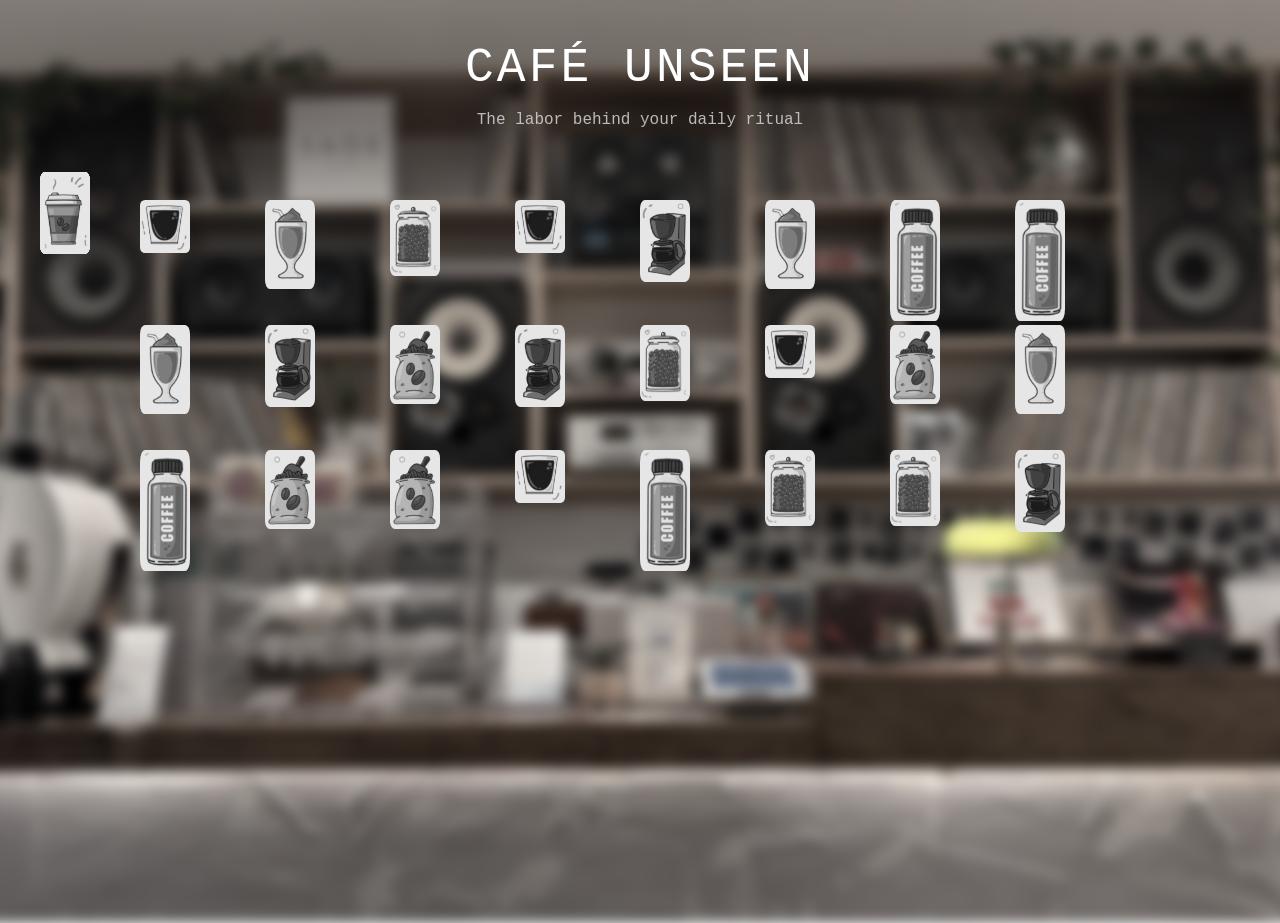
==== main.html @ 431c5e8b "added front page & refined the main page" ====
<!doctype html>
<html lang="en">
<head>
    <meta charset="utf-8">
    <title>Café UnSeen | Truth Not Withheld</title>
    <meta name="viewport" content="width=device-width, initial-scale=1.0">

     <link href="https://cdn.jsdelivr.net/npm/bootstrap@5.3.3/dist/css/bootstrap.min.css" rel="stylesheet">

    <link rel="stylesheet" href="style.css">
</head>

<body>
    <div class="page-container">

        <h1 class="title">Café UnSeen</h1>
        <p class="subtitle">The labor behind your daily ritual</p>

        <div class="icon interactive" data-info="Wage gap: Barista $12/hr vs CEO $4000/hr">
            <img src="icons/bean_bag01.png">
        </div>
        <div class="icon interactive" data-info="Coffee bag labor: 12 to 14 hour harvest days">
            <img src="icons/bean_bag02.png">
        </div>
        <div class="icon interactive" data-info="Farmers earn less than 5% of retail price">
            <img src="icons/bean_bag03.png">
        </div>
        <div class="icon interactive" data-info="Global coffee trade still follows colonial routes">
            <img src="icons/bean_bag04.png">
        </div>

        <div class="icon interactive" data-info="Farmers paid $1.20/lb while retail markup reaches 400%">
            <img src="icons/beans01.png">
        </div>
        <div class="icon interactive" data-info="Coffee cherries must be hand-picked — intense labor">
            <img src="icons/beans02.png">
        </div>
        <div class="icon interactive" data-info="Climate change threatens 60% of coffee species">
            <img src="icons/beans03.png">
        </div>
        <div class="icon interactive" data-info="Processing beans uses large amounts of water">
            <img src="icons/beans04.png">
        </div>

        <div class="icon interactive" data-info="Plastic waste + high carbon shipping footprint">
            <img src="icons/bottled_coffee01.png">
        </div>
        <div class="icon interactive" data-info="Bottled coffee often travels thousands of miles">
            <img src="icons/bottled_coffee02.png">
        </div>
        <div class="icon interactive" data-info="Packaging accounts for 45% of emissions">
            <img src="icons/bottled_coffee03.png">
        </div>
        <div class="icon interactive" data-info="Single-use bottles hide massive labor chains">
            <img src="icons/bottled_coffee04.png">
        </div>

        <div class="icon interactive" data-info="Cappuccino: 53 gallons of water used per cup">
            <img src="icons/cappuccino01.png">
        </div>
        <div class="icon interactive" data-info="Milk production is the largest CO₂ contributor">
            <img src="icons/cappuccino02.png">
        </div>
        <div class="icon interactive" data-info="Dairy workers face harsh conditions and low pay">
            <img src="icons/cappuccino03.png">
        </div>
        <div class="icon interactive" data-info="Café drinks hide global supply chain labor">
            <img src="icons/cappuccino04.png">
        </div>

        <div class="icon interactive" data-info="50 billion disposable cups thrown away yearly">
            <img src="icons/cup01.png">
        </div>
        <div class="icon interactive" data-info="Paper cups are lined with plastic — not recyclable">
            <img src="icons/cup02.png">
        </div>
        <div class="icon interactive" data-info="Cup waste is a major landfill contributor">
            <img src="icons/cup03.png">
        </div>
        <div class="icon interactive" data-info="Convenience hides environmental cost">
            <img src="icons/cup04.png">
        </div>

        <div class="icon interactive" data-info="Espresso machines: high energy use + hidden maintenance labor">
            <img src="icons/espresso_machine01.png">
        </div>
        <div class="icon interactive" data-info="Machines require constant cleaning — invisible labor">
            <img src="icons/espresso_machine02.png">
        </div>
        <div class="icon interactive" data-info="Repairs are expensive and often outsourced">
            <img src="icons/espresso_machine03.png">
        </div>
        <div class="icon interactive" data-info="Energy use spikes during peak café hours">
            <img src="icons/espresso_machine04.png">
        </div>

        <div class="icon interactive" data-info="Latte: milk production is the largest CO₂ contributor">
            <img src="icons/latte01.png">
        </div>
        <div class="icon interactive" data-info="Lattes require more resources than black coffee">
            <img src="icons/latte02.png">
        </div>
        <div class="icon interactive" data-info="Dairy supply chains involve intense labor">
            <img src="icons/latte03.png">
        </div>
        <div class="icon interactive" data-info="Milk waste is a major hidden cost in cafés">
            <img src="icons/latte04.png">
        </div>

    </div>

    <div id="popup" class="popup hidden">
        <div class="popup-content">
            <p id="popup-text"></p>
        </div>
    </div>

    <script src="script.js"></script>

    <script 
        src="https://cdn.jsdelivr.net/npm/bootstrap@5.3.3/dist/js/bootstrap.bundle.min.js">
    </script>

</body>
</html>
---- style.css ----
body {
    margin: 0;
    padding: 0;
    height: 100vh;
    width: 100vw;
    position: relative;
    overflow: hidden;
    font-family: "Courier New", monospace;
}

body::before {
    content: "";
    position: absolute;
    inset: 0;
    background-image: url('cafe_backgroundmain.JPEG');
    background-size: cover;
    background-position: center;
    background-repeat: no-repeat;

    filter: blur(6px) grayscale(60%);
    transform: scale(1.05);
    z-index: -1;
}

.title {
    font-size: 3rem;
    letter-spacing: 3px;
    text-transform: uppercase;
    margin-bottom: 10px;
    color: white;
}

.subtitle {
    opacity: 0.8;
    margin-bottom: 40px;
    color: #e0e0e0;
}

.page-container {
    padding: 40px;
    text-align: center;
}

.coffee-item {
    width: 220px;
    position: relative;
    cursor: pointer;
    transition: 0.3s;
}

.coffee-item img {
    width: 100%;
    filter: contrast(70%) brightness(80%);
    transition: 0.3s;
}

.coffee-item:hover img {
    filter: blur(3px) brightness(60%);
    transform: scale(1.03);
}

.label {
    display: block;
    margin-top: 10px;
    font-size: 1rem;
    opacity: 0.7;
}

.disabled {
    cursor: not-allowed;
    opacity: 0.3;
}

.popup {
    position: fixed;
    inset: 0; 
    display: flex;
    justify-content: center;
    align-items: center;
    background: rgba(10, 10, 10, 0.85);
    backdrop-filter: blur(6px);
}

.popup.hidden {
    display: none;
}

.popup-content {
    background: #1a1a1a;
    border: 2px solid #444;
    padding: 30px;
    width: 60%;
    max-width: 500px;
    color: #e5e5e5;
    font-family: "Courier New", monospace;
    line-height: 1.6;
    text-align: left;
    letter-spacing: 0.5px;
    box-shadow: 0 0 20px rgba(0,0,0,0.6);
    animation: popupFade 0.3s ease-out;
}

.icon img {
    width: 100%;
    border-radius: 10%;  
    filter: grayscale(100%) contrast(80%);
    transition: 0.3s;
}

.icon:hover img {
    filter: blur(3px) brightness(60%);
    transform: scale(1.05);
}

.icon {
    width: 50px;
    height: 50px;
    position: absolute;
    cursor: pointer;
}

@media (max-width: 768px) {
    .icon {
        width: 100px;
        height: 100px;
    }
}
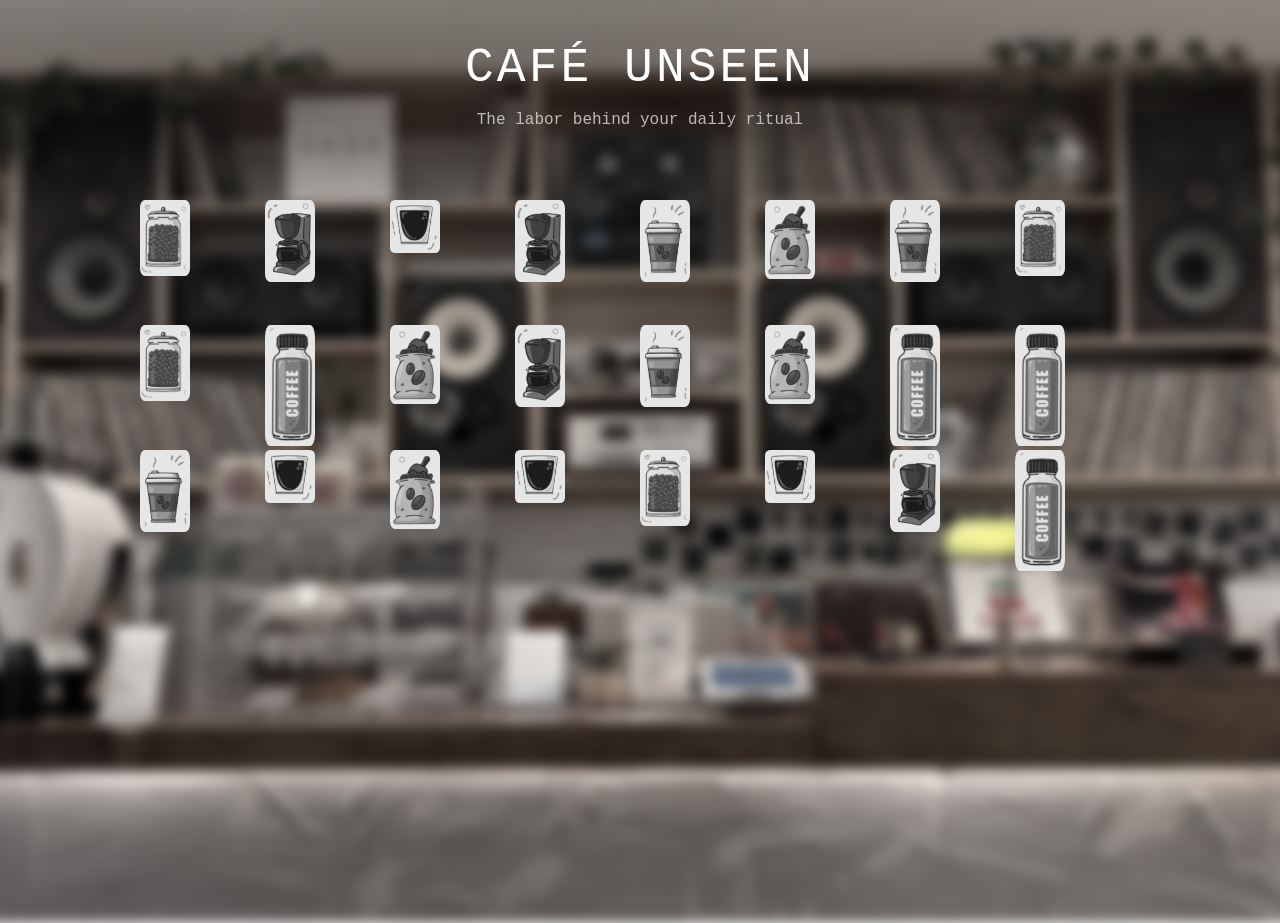
==== commit 96dd60ac: "added explotion and fixed the drifting icon to the left" ====
--- a/main.html
+++ b/main.html
@@ -68,19 +68,6 @@
             <img src="icons/cappuccino04.png">
         </div>
 
-        <div class="icon interactive" data-info="50 billion disposable cups thrown away yearly">
-            <img src="icons/cup01.png">
-        </div>
-        <div class="icon interactive" data-info="Paper cups are lined with plastic — not recyclable">
-            <img src="icons/cup02.png">
-        </div>
-        <div class="icon interactive" data-info="Cup waste is a major landfill contributor">
-            <img src="icons/cup03.png">
-        </div>
-        <div class="icon interactive" data-info="Convenience hides environmental cost">
-            <img src="icons/cup04.png">
-        </div>
-
         <div class="icon interactive" data-info="Espresso machines: high energy use + hidden maintenance labor">
             <img src="icons/espresso_machine01.png">
         </div>
@@ -122,4 +109,4 @@
     </script>
 
 </body>
-</html>+</html>
--- a/style.css
+++ b/style.css
@@ -125,3 +125,45 @@
         height: 100px;
     }
 }
+
+.explosion-container {
+    position: absolute;
+    pointer-events: none;
+    width: 150px;
+    height: 150px;
+    overflow: visible;
+    z-index: 9999;
+}
+
+.smoke {
+    position: absolute;
+    width: 40px;
+    height: 40px;
+    background: radial-gradient(circle, rgba(255,255,255,0.8), rgba(100,100,100,0));
+    border-radius: 50%;
+    opacity: 0;
+    animation: smokeRise 0.8s ease-out forwards;
+}
+
+@keyframes smokeRise {
+    0% { transform: scale(0.5) translateY(0); opacity: 0.8; }
+    100% { transform: scale(2.5) translateY(-40px); opacity: 0; }
+}
+
+.particle {
+    position: absolute;
+    width: 8px;
+    height: 8px;
+    background: white;
+    border-radius: 2px;
+    opacity: 0.9;
+    animation: particleFly 0.6s ease-out forwards;
+}
+
+@keyframes particleFly {
+    0% { transform: translate(0,0) scale(1); opacity: 1; }
+    100% { 
+        transform: translate(var(--dx), var(--dy)) scale(0.2); 
+        opacity: 0; 
+    }
+}
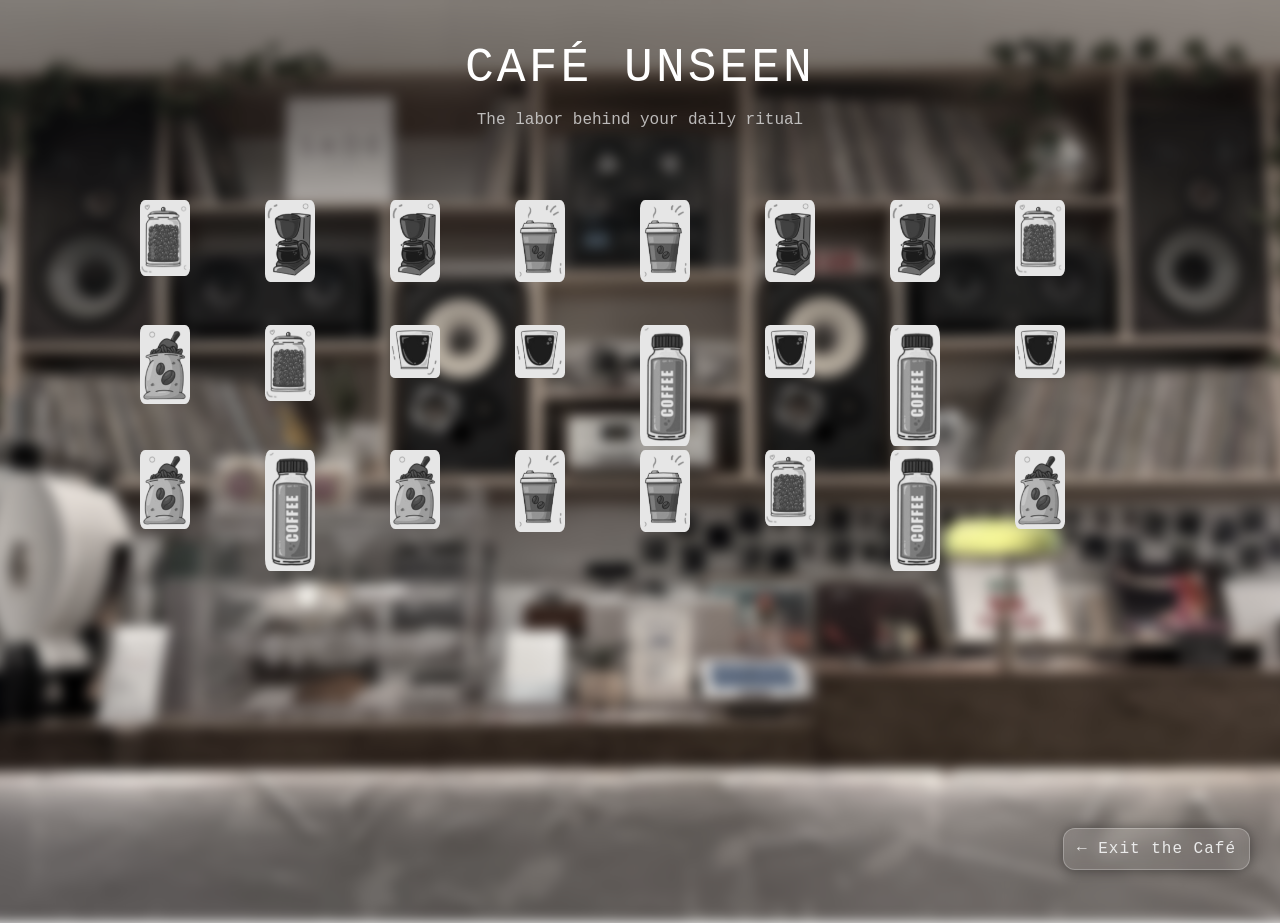
==== commit 7fc65276: "added a "exit the café" button" ====
--- a/main.html
+++ b/main.html
@@ -9,6 +9,8 @@
 
     <link rel="stylesheet" href="style.css">
 </head>
+
+<a href="index.html" class="back-home-btn">← Exit the Café</a>
 
 <body>
     <div class="page-container">
--- a/style.css
+++ b/style.css
@@ -167,3 +167,32 @@
         opacity: 0; 
     }
 }
+
+.back-home-btn {
+    position: fixed;
+    bottom: 30px;
+    right: 30px;
+
+    padding: 8px 13px;
+    background: rgba(255, 255, 255, 0.08);
+    border: 1px solid rgba(255, 255, 255, 0.25);
+    border-radius: 12px;
+
+    color: #eaeaea;
+    font-family: "Courier New", monospace;
+    font-size: 1rem;
+    letter-spacing: 1px;
+    text-decoration: none;
+
+    backdrop-filter: blur(6px);
+    box-shadow: 0 0 12px rgba(0,0,0,0.4);
+
+    transition: 0.25s ease;
+}
+
+.back-home-btn:hover {
+    background: rgba(255, 255, 255, 0.18);
+    border-color: rgba(255, 255, 255, 0.4);
+    transform: translateY(-3px);
+    box-shadow: 0 0 18px rgba(0,0,0,0.6);
+}
